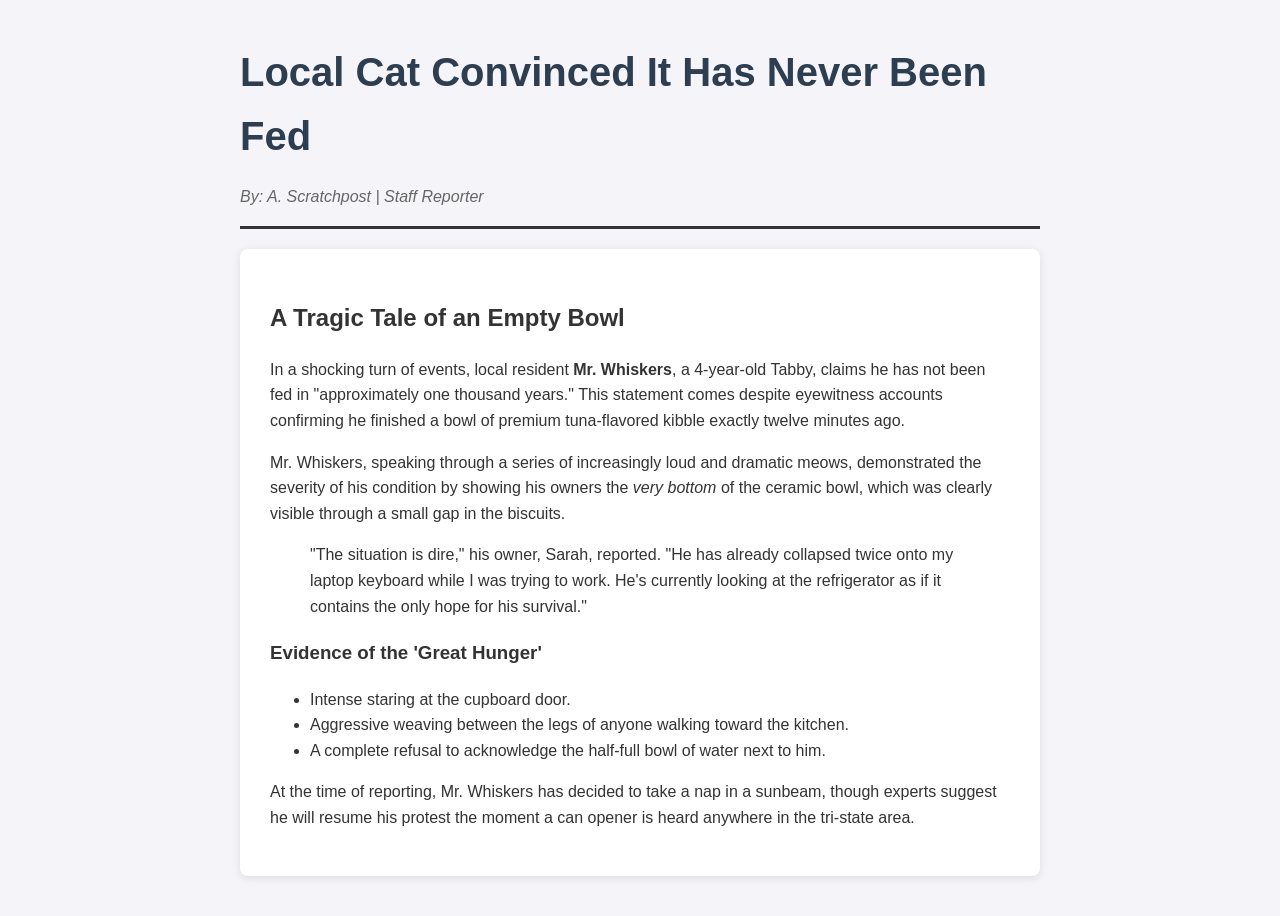
==== Index.html @ a3f3c4fa "Add files via upload" ====
<!DOCTYPE html>
<html lang="en">
<head>
    <meta charset="UTF-8">
    <meta name="viewport" content="width=device-width, initial-scale=1.0">
    <title>The Daily Purr | Breaking News</title>
    <style>
        body {
            font-family: 'Segoe UI', Tahoma, Geneva, Verdana, sans-serif;
            line-height: 1.6;
            color: #333;
            max-width: 800px;
            margin: 40px auto;
            padding: 0 20px;
            background-color: #f4f4f9;
        }
        header {
            border-bottom: 3px solid #333;
            margin-bottom: 20px;
        }
        h1 {
            color: #2c3e50;
            font-size: 2.5em;
            margin-bottom: 10px;
        }
        .content {
            background: #fff;
            padding: 30px;
            border-radius: 8px;
            box-shadow: 0 2px 10px rgba(0,0,0,0.1);
        }
        .subtitle {
            font-style: italic;
            color: #666;
        }
    </style>
</head>
<body>

    <header>
        <h1>Local Cat Convinced It Has Never Been Fed</h1>
        <p class="subtitle">By: A. Scratchpost | Staff Reporter</p>
    </header>

    <div class="content">
        <h2>A Tragic Tale of an Empty Bowl</h2>
        <p>In a shocking turn of events, local resident <strong>Mr. Whiskers</strong>, a 4-year-old Tabby, claims he has not been fed in "approximately one thousand years." This statement comes despite eyewitness accounts confirming he finished a bowl of premium tuna-flavored kibble exactly twelve minutes ago.</p>

        <p>Mr. Whiskers, speaking through a series of increasingly loud and dramatic meows, demonstrated the severity of his condition by showing his owners the <em>very bottom</em> of the ceramic bowl, which was clearly visible through a small gap in the biscuits.</p>

        <blockquote>
            "The situation is dire," his owner, Sarah, reported. "He has already collapsed twice onto my laptop keyboard while I was trying to work. He's currently looking at the refrigerator as if it contains the only hope for his survival."
        </blockquote>

        <h3>Evidence of the 'Great Hunger'</h3>
        <ul>
            <li>Intense staring at the cupboard door.</li>
            <li>Aggressive weaving between the legs of anyone walking toward the kitchen.</li>
            <li>A complete refusal to acknowledge the half-full bowl of water next to him.</li>
        </ul>

        <p>At the time of reporting, Mr. Whiskers has decided to take a nap in a sunbeam, though experts suggest he will resume his protest the moment a can opener is heard anywhere in the tri-state area.</p>
    </div>

</body>
</html>
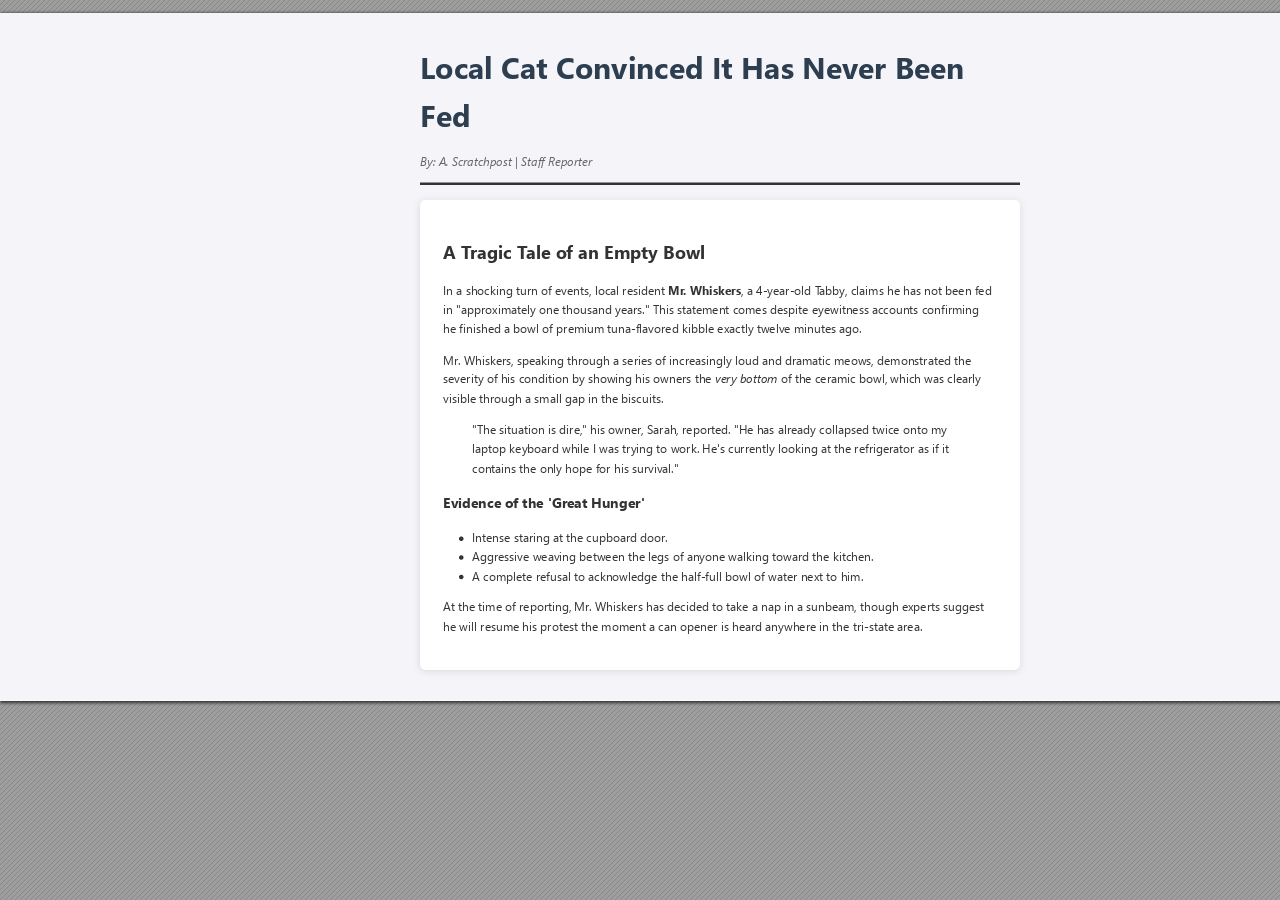
==== commit 548e111b: "Add files via upload" ====
--- a/Index.html
+++ b/Index.html
@@ -1,68 +1,183 @@
-<!DOCTYPE html>
-<html lang="en">
-<head>
-    <meta charset="UTF-8">
-    <meta name="viewport" content="width=device-width, initial-scale=1.0">
-    <title>The Daily Purr | Breaking News</title>
-    <style>
-        body {
-            font-family: 'Segoe UI', Tahoma, Geneva, Verdana, sans-serif;
-            line-height: 1.6;
-            color: #333;
-            max-width: 800px;
-            margin: 40px auto;
-            padding: 0 20px;
-            background-color: #f4f4f9;
-        }
-        header {
-            border-bottom: 3px solid #333;
-            margin-bottom: 20px;
-        }
-        h1 {
-            color: #2c3e50;
-            font-size: 2.5em;
-            margin-bottom: 10px;
-        }
-        .content {
-            background: #fff;
-            padding: 30px;
-            border-radius: 8px;
-            box-shadow: 0 2px 10px rgba(0,0,0,0.1);
-        }
-        .subtitle {
-            font-style: italic;
-            color: #666;
-        }
-    </style>
-</head>
-<body>
-
-    <header>
-        <h1>Local Cat Convinced It Has Never Been Fed</h1>
-        <p class="subtitle">By: A. Scratchpost | Staff Reporter</p>
-    </header>
-
-    <div class="content">
-        <h2>A Tragic Tale of an Empty Bowl</h2>
-        <p>In a shocking turn of events, local resident <strong>Mr. Whiskers</strong>, a 4-year-old Tabby, claims he has not been fed in "approximately one thousand years." This statement comes despite eyewitness accounts confirming he finished a bowl of premium tuna-flavored kibble exactly twelve minutes ago.</p>
-
-        <p>Mr. Whiskers, speaking through a series of increasingly loud and dramatic meows, demonstrated the severity of his condition by showing his owners the <em>very bottom</em> of the ceramic bowl, which was clearly visible through a small gap in the biscuits.</p>
-
-        <blockquote>
-            "The situation is dire," his owner, Sarah, reported. "He has already collapsed twice onto my laptop keyboard while I was trying to work. He's currently looking at the refrigerator as if it contains the only hope for his survival."
-        </blockquote>
-
-        <h3>Evidence of the 'Great Hunger'</h3>
-        <ul>
-            <li>Intense staring at the cupboard door.</li>
-            <li>Aggressive weaving between the legs of anyone walking toward the kitchen.</li>
-            <li>A complete refusal to acknowledge the half-full bowl of water next to him.</li>
-        </ul>
-
-        <p>At the time of reporting, Mr. Whiskers has decided to take a nap in a sunbeam, though experts suggest he will resume his protest the moment a can opener is heard anywhere in the tri-state area.</p>
-    </div>
-
-</body>
-</html>
-
-
+<!DOCTYPE html>
+<!-- Created by pdf2htmlEX (https://github.com/pdf2htmlEX/pdf2htmlEX) -->
+<html xmlns="http://www.w3.org/1999/xhtml">
+<head>
+<meta charset="utf-8"/>
+<meta name="generator" content="pdf2htmlEX"/>
+<meta http-equiv="X-UA-Compatible" content="IE=edge,chrome=1"/>
+<style type="text/css">
+/*! 
+ * Base CSS for pdf2htmlEX
+ * Copyright 2012,2013 Lu Wang <coolwanglu@gmail.com> 
+ * https://github.com/pdf2htmlEX/pdf2htmlEX/blob/master/share/LICENSE
+ */#sidebar{position:absolute;top:0;left:0;bottom:0;width:250px;padding:0;margin:0;overflow:auto}#page-container{position:absolute;top:0;left:0;margin:0;padding:0;border:0}@media screen{#sidebar.opened+#page-container{left:250px}#page-container{bottom:0;right:0;overflow:auto}.loading-indicator{display:none}.loading-indicator.active{display:block;position:absolute;width:64px;height:64px;top:50%;left:50%;margin-top:-32px;margin-left:-32px}.loading-indicator img{position:absolute;top:0;left:0;bottom:0;right:0}}@media print{@page{margin:0}html{margin:0}body{margin:0;-webkit-print-color-adjust:exact}#sidebar{display:none}#page-container{width:auto;height:auto;overflow:visible;background-color:transparent}.d{display:none}}.pf{position:relative;background-color:white;overflow:hidden;margin:0;border:0}.pc{position:absolute;border:0;padding:0;margin:0;top:0;left:0;width:100%;height:100%;overflow:hidden;display:block;transform-origin:0 0;-ms-transform-origin:0 0;-webkit-transform-origin:0 0}.pc.opened{display:block}.bf{position:absolute;border:0;margin:0;top:0;bottom:0;width:100%;height:100%;-ms-user-select:none;-moz-user-select:none;-webkit-user-select:none;user-select:none}.bi{position:absolute;border:0;margin:0;-ms-user-select:none;-moz-user-select:none;-webkit-user-select:none;user-select:none}@media print{.pf{margin:0;box-shadow:none;page-break-after:always;page-break-inside:avoid}@-moz-document url-prefix(){.pf{overflow:visible;border:1px solid #fff}.pc{overflow:visible}}}.c{position:absolute;border:0;padding:0;margin:0;overflow:hidden;display:block}.t{position:absolute;white-space:pre;font-size:1px;transform-origin:0 100%;-ms-transform-origin:0 100%;-webkit-transform-origin:0 100%;unicode-bidi:bidi-override;-moz-font-feature-settings:"liga" 0}.t:after{content:''}.t:before{content:'';display:inline-block}.t span{position:relative;unicode-bidi:bidi-override}._{display:inline-block;color:transparent;z-index:-1}::selection{background:rgba(127,255,255,0.4)}::-moz-selection{background:rgba(127,255,255,0.4)}.pi{display:none}.d{position:absolute;transform-origin:0 100%;-ms-transform-origin:0 100%;-webkit-transform-origin:0 100%}.it{border:0;background-color:rgba(255,255,255,0.0)}.ir:hover{cursor:pointer}</style>
+<style type="text/css">
+/*! 
+ * Fancy styles for pdf2htmlEX
+ * Copyright 2012,2013 Lu Wang <coolwanglu@gmail.com> 
+ * https://github.com/pdf2htmlEX/pdf2htmlEX/blob/master/share/LICENSE
+ */@keyframes fadein{from{opacity:0}to{opacity:1}}@-webkit-keyframes fadein{from{opacity:0}to{opacity:1}}@keyframes swing{0{transform:rotate(0)}10%{transform:rotate(0)}90%{transform:rotate(720deg)}100%{transform:rotate(720deg)}}@-webkit-keyframes swing{0{-webkit-transform:rotate(0)}10%{-webkit-transform:rotate(0)}90%{-webkit-transform:rotate(720deg)}100%{-webkit-transform:rotate(720deg)}}@media screen{#sidebar{background-color:#2f3236;background-image:url("[data-uri]")}#outline{font-family:Georgia,Times,"Times New Roman",serif;font-size:13px;margin:2em 1em}#outline ul{padding:0}#outline li{list-style-type:none;margin:1em 0}#outline li>ul{margin-left:1em}#outline a,#outline a:visited,#outline a:hover,#outline a:active{line-height:1.2;color:#e8e8e8;text-overflow:ellipsis;white-space:nowrap;text-decoration:none;display:block;overflow:hidden;outline:0}#outline a:hover{color:#0cf}#page-container{background-color:#9e9e9e;background-image:url("[data-uri]");-webkit-transition:left 500ms;transition:left 500ms}.pf{margin:13px auto;box-shadow:1px 1px 3px 1px #333;border-collapse:separate}.pc.opened{-webkit-animation:fadein 100ms;animation:fadein 100ms}.loading-indicator.active{-webkit-animation:swing 1.5s ease-in-out .01s infinite alternate none;animation:swing 1.5s ease-in-out .01s infinite alternate none}.checked{background:no-repeat url([data-uri])}}</style>
+<style type="text/css">
+.ff0{font-family:sans-serif;visibility:hidden;}
+@font-face{font-family:ff1;src:url('[data-uri]')format("woff");}.ff1{font-family:ff1;line-height:0.752441;font-style:normal;font-weight:normal;visibility:visible;}
+@font-face{font-family:ff2;src:url('[data-uri]')format("woff");}.ff2{font-family:ff2;line-height:1.000000;font-style:normal;font-weight:normal;visibility:visible;}
+@font-face{font-family:ff3;src:url('[data-uri]')format("woff");}.ff3{font-family:ff3;line-height:0.986816;font-style:normal;font-weight:normal;visibility:visible;}
+@font-face{font-family:ff4;src:url('[data-uri]')format("woff");}.ff4{font-family:ff4;line-height:0.986328;font-style:normal;font-weight:normal;visibility:visible;}
+@font-face{font-family:ff5;src:url('[data-uri]')format("woff");}.ff5{font-family:ff5;line-height:0.975098;font-style:normal;font-weight:normal;visibility:visible;}
+.m0{transform:matrix(0.250000,0.000000,0.000000,0.250000,0,0);-ms-transform:matrix(0.250000,0.000000,0.000000,0.250000,0,0);-webkit-transform:matrix(0.250000,0.000000,0.000000,0.250000,0,0);}
+.v0{vertical-align:0.000000px;}
+.ls0{letter-spacing:0.000000px;}
+.sc_{text-shadow:none;}
+.sc0{text-shadow:-0.015em 0 transparent,0 0.015em transparent,0.015em 0 transparent,0 -0.015em  transparent;}
+@media screen and (-webkit-min-device-pixel-ratio:0){
+.sc_{-webkit-text-stroke:0px transparent;}
+.sc0{-webkit-text-stroke:0.015em transparent;text-shadow:none;}
+}
+.ws0{word-spacing:0.000000px;}
+._1{margin-left:-5.418554px;}
+._2{margin-left:-3.908531px;}
+._0{margin-left:-1.013281px;}
+.fc2{color:rgb(51,51,51);}
+.fc1{color:rgb(102,102,102);}
+.fc0{color:rgb(44,62,80);}
+.fs1{font-size:48.000000px;}
+.fs3{font-size:56.130000px;}
+.fs2{font-size:72.000000px;}
+.fs0{font-size:120.000000px;}
+.y0{bottom:0.000000px;}
+.y13{bottom:70.080000px;}
+.y12{bottom:89.580000px;}
+.y11{bottom:120.330000px;}
+.y10{bottom:139.830000px;}
+.yf{bottom:158.580000px;}
+.ye{bottom:193.080000px;}
+.yd{bottom:228.330000px;}
+.yc{bottom:247.830000px;}
+.yb{bottom:267.330000px;}
+.ya{bottom:298.080000px;}
+.y9{bottom:317.580000px;}
+.y8{bottom:336.330000px;}
+.y7{bottom:367.830000px;}
+.y6{bottom:387.330000px;}
+.y5{bottom:406.080000px;}
+.y4{bottom:442.080000px;}
+.y3{bottom:535.830000px;}
+.y2{bottom:574.080000px;}
+.y1{bottom:622.080000px;}
+.h6{height:36.046875px;}
+.h5{height:36.093750px;}
+.h3{height:36.726562px;}
+.h7{height:42.207129px;}
+.h4{height:54.140625px;}
+.h2{height:88.828125px;}
+.h1{height:688.000000px;}
+.h0{height:688.080000px;}
+.w0{width:1440.000000px;}
+.x0{left:0.000000px;}
+.x1{left:420.000000px;}
+.x2{left:442.500000px;}
+.x3{left:472.499900px;}
+@media print{
+.v0{vertical-align:0.000000pt;}
+.ls0{letter-spacing:0.000000pt;}
+.ws0{word-spacing:0.000000pt;}
+._1{margin-left:-7.224739pt;}
+._2{margin-left:-5.211375pt;}
+._0{margin-left:-1.351042pt;}
+.fs1{font-size:64.000000pt;}
+.fs3{font-size:74.840000pt;}
+.fs2{font-size:96.000000pt;}
+.fs0{font-size:160.000000pt;}
+.y0{bottom:0.000000pt;}
+.y13{bottom:93.440000pt;}
+.y12{bottom:119.440000pt;}
+.y11{bottom:160.440000pt;}
+.y10{bottom:186.440000pt;}
+.yf{bottom:211.440000pt;}
+.ye{bottom:257.440000pt;}
+.yd{bottom:304.440000pt;}
+.yc{bottom:330.440000pt;}
+.yb{bottom:356.440000pt;}
+.ya{bottom:397.440000pt;}
+.y9{bottom:423.440000pt;}
+.y8{bottom:448.440000pt;}
+.y7{bottom:490.440000pt;}
+.y6{bottom:516.440000pt;}
+.y5{bottom:541.440000pt;}
+.y4{bottom:589.440000pt;}
+.y3{bottom:714.440000pt;}
+.y2{bottom:765.440000pt;}
+.y1{bottom:829.440000pt;}
+.h6{height:48.062500pt;}
+.h5{height:48.125000pt;}
+.h3{height:48.968750pt;}
+.h7{height:56.276172pt;}
+.h4{height:72.187500pt;}
+.h2{height:118.437500pt;}
+.h1{height:917.333333pt;}
+.h0{height:917.440000pt;}
+.w0{width:1920.000000pt;}
+.x0{left:0.000000pt;}
+.x1{left:560.000000pt;}
+.x2{left:590.000000pt;}
+.x3{left:629.999867pt;}
+}
+</style>
+<script>
+/*
+ Copyright 2012 Mozilla Foundation 
+ Copyright 2013 Lu Wang <coolwanglu@gmail.com>
+ Apachine License Version 2.0 
+*/
+(function(){function b(a,b,e,f){var c=(a.className||"").split(/\s+/g);""===c[0]&&c.shift();var d=c.indexOf(b);0>d&&e&&c.push(b);0<=d&&f&&c.splice(d,1);a.className=c.join(" ");return 0<=d}if(!("classList"in document.createElement("div"))){var e={add:function(a){b(this.element,a,!0,!1)},contains:function(a){return b(this.element,a,!1,!1)},remove:function(a){b(this.element,a,!1,!0)},toggle:function(a){b(this.element,a,!0,!0)}};Object.defineProperty(HTMLElement.prototype,"classList",{get:function(){if(this._classList)return this._classList;
+var a=Object.create(e,{element:{value:this,writable:!1,enumerable:!0}});Object.defineProperty(this,"_classList",{value:a,writable:!1,enumerable:!1});return a},enumerable:!0})}})();
+</script>
+<script>
+(function(){/*
+ pdf2htmlEX.js: Core UI functions for pdf2htmlEX 
+ Copyright 2012,2013 Lu Wang <coolwanglu@gmail.com> and other contributors 
+ https://github.com/pdf2htmlEX/pdf2htmlEX/blob/master/share/LICENSE 
+*/
+var pdf2htmlEX=window.pdf2htmlEX=window.pdf2htmlEX||{},CSS_CLASS_NAMES={page_frame:"pf",page_content_box:"pc",page_data:"pi",background_image:"bi",link:"l",input_radio:"ir",__dummy__:"no comma"},DEFAULT_CONFIG={container_id:"page-container",sidebar_id:"sidebar",outline_id:"outline",loading_indicator_cls:"loading-indicator",preload_pages:3,render_timeout:100,scale_step:0.9,key_handler:!0,hashchange_handler:!0,view_history_handler:!0,__dummy__:"no comma"},EPS=1E-6;
+function invert(a){var b=a[0]*a[3]-a[1]*a[2];return[a[3]/b,-a[1]/b,-a[2]/b,a[0]/b,(a[2]*a[5]-a[3]*a[4])/b,(a[1]*a[4]-a[0]*a[5])/b]}function transform(a,b){return[a[0]*b[0]+a[2]*b[1]+a[4],a[1]*b[0]+a[3]*b[1]+a[5]]}function get_page_number(a){return parseInt(a.getAttribute("data-page-no"),16)}function disable_dragstart(a){for(var b=0,c=a.length;b<c;++b)a[b].addEventListener("dragstart",function(){return!1},!1)}
+function clone_and_extend_objs(a){for(var b={},c=0,e=arguments.length;c<e;++c){var h=arguments[c],d;for(d in h)h.hasOwnProperty(d)&&(b[d]=h[d])}return b}
+function Page(a){if(a){this.shown=this.loaded=!1;this.page=a;this.num=get_page_number(a);this.original_height=a.clientHeight;this.original_width=a.clientWidth;var b=a.getElementsByClassName(CSS_CLASS_NAMES.page_content_box)[0];b&&(this.content_box=b,this.original_scale=this.cur_scale=this.original_height/b.clientHeight,this.page_data=JSON.parse(a.getElementsByClassName(CSS_CLASS_NAMES.page_data)[0].getAttribute("data-data")),this.ctm=this.page_data.ctm,this.ictm=invert(this.ctm),this.loaded=!0)}}
+Page.prototype={hide:function(){this.loaded&&this.shown&&(this.content_box.classList.remove("opened"),this.shown=!1)},show:function(){this.loaded&&!this.shown&&(this.content_box.classList.add("opened"),this.shown=!0)},rescale:function(a){this.cur_scale=0===a?this.original_scale:a;this.loaded&&(a=this.content_box.style,a.msTransform=a.webkitTransform=a.transform="scale("+this.cur_scale.toFixed(3)+")");a=this.page.style;a.height=this.original_height*this.cur_scale+"px";a.width=this.original_width*this.cur_scale+
+"px"},view_position:function(){var a=this.page,b=a.parentNode;return[b.scrollLeft-a.offsetLeft-a.clientLeft,b.scrollTop-a.offsetTop-a.clientTop]},height:function(){return this.page.clientHeight},width:function(){return this.page.clientWidth}};function Viewer(a){this.config=clone_and_extend_objs(DEFAULT_CONFIG,0<arguments.length?a:{});this.pages_loading=[];this.init_before_loading_content();var b=this;document.addEventListener("DOMContentLoaded",function(){b.init_after_loading_content()},!1)}
+Viewer.prototype={scale:1,cur_page_idx:0,first_page_idx:0,init_before_loading_content:function(){this.pre_hide_pages()},initialize_radio_button:function(){for(var a=document.getElementsByClassName(CSS_CLASS_NAMES.input_radio),b=0;b<a.length;b++)a[b].addEventListener("click",function(){this.classList.toggle("checked")})},init_after_loading_content:function(){this.sidebar=document.getElementById(this.config.sidebar_id);this.outline=document.getElementById(this.config.outline_id);this.container=document.getElementById(this.config.container_id);
+this.loading_indicator=document.getElementsByClassName(this.config.loading_indicator_cls)[0];for(var a=!0,b=this.outline.childNodes,c=0,e=b.length;c<e;++c)if("ul"===b[c].nodeName.toLowerCase()){a=!1;break}a||this.sidebar.classList.add("opened");this.find_pages();if(0!=this.pages.length){disable_dragstart(document.getElementsByClassName(CSS_CLASS_NAMES.background_image));this.config.key_handler&&this.register_key_handler();var h=this;this.config.hashchange_handler&&window.addEventListener("hashchange",
+function(a){h.navigate_to_dest(document.location.hash.substring(1))},!1);this.config.view_history_handler&&window.addEventListener("popstate",function(a){a.state&&h.navigate_to_dest(a.state)},!1);this.container.addEventListener("scroll",function(){h.update_page_idx();h.schedule_render(!0)},!1);[this.outline].concat(Array.from(this.container.querySelectorAll("a.l"))).forEach(function(a){a.addEventListener("click",h.link_handler.bind(h),!1)});this.initialize_radio_button();this.render()}},find_pages:function(){for(var a=
+[],b={},c=this.container.childNodes,e=0,h=c.length;e<h;++e){var d=c[e];d.nodeType===Node.ELEMENT_NODE&&d.classList.contains(CSS_CLASS_NAMES.page_frame)&&(d=new Page(d),a.push(d),b[d.num]=a.length-1)}this.pages=a;this.page_map=b},load_page:function(a,b,c){var e=this.pages;if(!(a>=e.length||(e=e[a],e.loaded||this.pages_loading[a]))){var e=e.page,h=e.getAttribute("data-page-url");if(h){this.pages_loading[a]=!0;var d=e.getElementsByClassName(this.config.loading_indicator_cls)[0];"undefined"===typeof d&&
+(d=this.loading_indicator.cloneNode(!0),d.classList.add("active"),e.appendChild(d));var f=this,g=new XMLHttpRequest;g.open("GET",h,!0);g.onload=function(){if(200===g.status||0===g.status){var b=document.createElement("div");b.innerHTML=g.responseText;for(var d=null,b=b.childNodes,e=0,h=b.length;e<h;++e){var p=b[e];if(p.nodeType===Node.ELEMENT_NODE&&p.classList.contains(CSS_CLASS_NAMES.page_frame)){d=p;break}}b=f.pages[a];f.container.replaceChild(d,b.page);b=new Page(d);f.pages[a]=b;b.hide();b.rescale(f.scale);
+disable_dragstart(d.getElementsByClassName(CSS_CLASS_NAMES.background_image));f.schedule_render(!1);c&&c(b)}delete f.pages_loading[a]};g.send(null)}void 0===b&&(b=this.config.preload_pages);0<--b&&(f=this,setTimeout(function(){f.load_page(a+1,b)},0))}},pre_hide_pages:function(){var a="@media screen{."+CSS_CLASS_NAMES.page_content_box+"{display:none;}}",b=document.createElement("style");b.styleSheet?b.styleSheet.cssText=a:b.appendChild(document.createTextNode(a));document.head.appendChild(b)},render:function(){for(var a=
+this.container,b=a.scrollTop,c=a.clientHeight,a=b-c,b=b+c+c,c=this.pages,e=0,h=c.length;e<h;++e){var d=c[e],f=d.page,g=f.offsetTop+f.clientTop,f=g+f.clientHeight;g<=b&&f>=a?d.loaded?d.show():this.load_page(e):d.hide()}},update_page_idx:function(){var a=this.pages,b=a.length;if(!(2>b)){for(var c=this.container,e=c.scrollTop,c=e+c.clientHeight,h=-1,d=b,f=d-h;1<f;){var g=h+Math.floor(f/2),f=a[g].page;f.offsetTop+f.clientTop+f.clientHeight>=e?d=g:h=g;f=d-h}this.first_page_idx=d;for(var g=h=this.cur_page_idx,
+k=0;d<b;++d){var f=a[d].page,l=f.offsetTop+f.clientTop,f=f.clientHeight;if(l>c)break;f=(Math.min(c,l+f)-Math.max(e,l))/f;if(d===h&&Math.abs(f-1)<=EPS){g=h;break}f>k&&(k=f,g=d)}this.cur_page_idx=g}},schedule_render:function(a){if(void 0!==this.render_timer){if(!a)return;clearTimeout(this.render_timer)}var b=this;this.render_timer=setTimeout(function(){delete b.render_timer;b.render()},this.config.render_timeout)},register_key_handler:function(){var a=this;window.addEventListener("DOMMouseScroll",function(b){if(b.ctrlKey){b.preventDefault();
+var c=a.container,e=c.getBoundingClientRect(),c=[b.clientX-e.left-c.clientLeft,b.clientY-e.top-c.clientTop];a.rescale(Math.pow(a.config.scale_step,b.detail),!0,c)}},!1);window.addEventListener("keydown",function(b){var c=!1,e=b.ctrlKey||b.metaKey,h=b.altKey;switch(b.keyCode){case 61:case 107:case 187:e&&(a.rescale(1/a.config.scale_step,!0),c=!0);break;case 173:case 109:case 189:e&&(a.rescale(a.config.scale_step,!0),c=!0);break;case 48:e&&(a.rescale(0,!1),c=!0);break;case 33:h?a.scroll_to(a.cur_page_idx-
+1):a.container.scrollTop-=a.container.clientHeight;c=!0;break;case 34:h?a.scroll_to(a.cur_page_idx+1):a.container.scrollTop+=a.container.clientHeight;c=!0;break;case 35:a.container.scrollTop=a.container.scrollHeight;c=!0;break;case 36:a.container.scrollTop=0,c=!0}c&&b.preventDefault()},!1)},rescale:function(a,b,c){var e=this.scale;this.scale=a=0===a?1:b?e*a:a;c||(c=[0,0]);b=this.container;c[0]+=b.scrollLeft;c[1]+=b.scrollTop;for(var h=this.pages,d=h.length,f=this.first_page_idx;f<d;++f){var g=h[f].page;
+if(g.offsetTop+g.clientTop>=c[1])break}g=f-1;0>g&&(g=0);var g=h[g].page,k=g.clientWidth,f=g.clientHeight,l=g.offsetLeft+g.clientLeft,m=c[0]-l;0>m?m=0:m>k&&(m=k);k=g.offsetTop+g.clientTop;c=c[1]-k;0>c?c=0:c>f&&(c=f);for(f=0;f<d;++f)h[f].rescale(a);b.scrollLeft+=m/e*a+g.offsetLeft+g.clientLeft-m-l;b.scrollTop+=c/e*a+g.offsetTop+g.clientTop-c-k;this.schedule_render(!0)},fit_width:function(){var a=this.cur_page_idx;this.rescale(this.container.clientWidth/this.pages[a].width(),!0);this.scroll_to(a)},fit_height:function(){var a=
+this.cur_page_idx;this.rescale(this.container.clientHeight/this.pages[a].height(),!0);this.scroll_to(a)},get_containing_page:function(a){for(;a;){if(a.nodeType===Node.ELEMENT_NODE&&a.classList.contains(CSS_CLASS_NAMES.page_frame)){a=get_page_number(a);var b=this.page_map;return a in b?this.pages[b[a]]:null}a=a.parentNode}return null},link_handler:function(a){var b=a.target,c=b.getAttribute("data-dest-detail");c||(b=a.currentTarget,c=b.getAttribute("data-dest-detail"));if(c){if(this.config.view_history_handler)try{var e=
+this.get_current_view_hash();window.history.replaceState(e,"","#"+e);window.history.pushState(c,"","#"+c)}catch(h){}this.navigate_to_dest(c,this.get_containing_page(b));a.preventDefault()}},navigate_to_dest:function(a,b){try{var c=JSON.parse(a)}catch(e){return}if(c instanceof Array){var h=c[0],d=this.page_map;if(h in d){for(var f=d[h],h=this.pages[f],d=2,g=c.length;d<g;++d){var k=c[d];if(null!==k&&"number"!==typeof k)return}for(;6>c.length;)c.push(null);var g=b||this.pages[this.cur_page_idx],d=g.view_position(),
+d=transform(g.ictm,[d[0],g.height()-d[1]]),g=this.scale,l=[0,0],m=!0,k=!1,n=this.scale;switch(c[1]){case "XYZ":l=[null===c[2]?d[0]:c[2]*n,null===c[3]?d[1]:c[3]*n];g=c[4];if(null===g||0===g)g=this.scale;k=!0;break;case "Fit":case "FitB":l=[0,0];k=!0;break;case "FitH":case "FitBH":l=[0,null===c[2]?d[1]:c[2]*n];k=!0;break;case "FitV":case "FitBV":l=[null===c[2]?d[0]:c[2]*n,0];k=!0;break;case "FitR":l=[c[2]*n,c[5]*n],m=!1,k=!0}if(k){this.rescale(g,!1);var p=this,c=function(a){l=transform(a.ctm,l);m&&
+(l[1]=a.height()-l[1]);p.scroll_to(f,l)};h.loaded?c(h):(this.load_page(f,void 0,c),this.scroll_to(f))}}}},scroll_to:function(a,b){var c=this.pages;if(!(0>a||a>=c.length)){c=c[a].view_position();void 0===b&&(b=[0,0]);var e=this.container;e.scrollLeft+=b[0]-c[0];e.scrollTop+=b[1]-c[1]}},get_current_view_hash:function(){var a=[],b=this.pages[this.cur_page_idx];a.push(b.num);a.push("XYZ");var c=b.view_position(),c=transform(b.ictm,[c[0],b.height()-c[1]]);a.push(c[0]/this.scale);a.push(c[1]/this.scale);
+a.push(this.scale);return JSON.stringify(a)}};pdf2htmlEX.Viewer=Viewer;})();
+</script>
+<script>
+try{
+pdf2htmlEX.defaultViewer = new pdf2htmlEX.Viewer({});
+}catch(e){}
+</script>
+<title></title>
+</head>
+<body>
+<div id="sidebar">
+<div id="outline">
+</div>
+</div>
+<div id="page-container">
+<div id="pf1" class="pf w0 h0" data-page-no="1"><div class="pc pc1 w0 h0"><img class="bi x0 y0 w0 h1" alt="" src="[data-uri]"/><div class="t m0 x1 h2 y1 ff1 fs0 fc0 sc0 ls0 ws0">Local Cat Convinced It Has Nev<span class="_ _0"></span>er Been</div><div class="t m0 x1 h2 y2 ff1 fs0 fc0 sc0 ls0 ws0">Fed</div><div class="t m0 x1 h3 y3 ff2 fs1 fc1 sc0 ls0 ws0">By: A. Scratchpost | Staff Reporter</div><div class="t m0 x2 h4 y4 ff3 fs2 fc2 sc0 ls0 ws0">A T<span class="_ _1"></span>ragic T<span class="_ _1"></span>ale o<span class="_ _0"></span>f an Empty Bowl</div><div class="t m0 x2 h5 y5 ff4 fs1 fc2 sc0 ls0 ws0">In a shocking turn of events, local resident <span class="ff3">Mr<span class="_ _2"></span>. Whiskers<span class="ff4">, a 4-year-old T<span class="_ _1"></span>abby, claims he has not been fed</span></span></div><div class="t m0 x2 h6 y6 ff4 fs1 fc2 sc0 ls0 ws0">in &quot;approximately one thousand years.&quot; This statement comes despite eyewitness accounts confirming</div><div class="t m0 x2 h6 y7 ff4 fs1 fc2 sc0 ls0 ws0">he finished a bowl of premium tuna-flavored kibble exactly twelve minutes ago.</div><div class="t m0 x2 h6 y8 ff4 fs1 fc2 sc0 ls0 ws0">Mr. Whiskers, speaking through a series of increasingly loud and dramatic meows, demonstrated the</div><div class="t m0 x2 h6 y9 ff4 fs1 fc2 sc0 ls0 ws0">severity of his condition by showing his owners the <span class="ff5">very bottom</span> of the ceramic bowl, which was clearly</div><div class="t m0 x2 h6 ya ff4 fs1 fc2 sc0 ls0 ws0">visible through a small gap in the biscuits.</div><div class="t m0 x3 h6 yb ff4 fs1 fc2 sc0 ls0 ws0">&quot;The situation is dire,&quot; his owner, Sarah, reported. &quot;He has already collapsed twice onto my</div><div class="t m0 x3 h6 yc ff4 fs1 fc2 sc0 ls0 ws0">laptop keyboard while I was trying to work. He&apos;s currently looking at the refrigerator as if it</div><div class="t m0 x3 h6 yd ff4 fs1 fc2 sc0 ls0 ws0">contains the only hope for his survival.&quot;</div><div class="t m0 x2 h7 ye ff3 fs3 fc2 sc0 ls0 ws0">Evidence of the &apos;Gr<span class="_ _0"></span>eat Hunger&apos;</div><div class="t m0 x3 h6 yf ff4 fs1 fc2 sc0 ls0 ws0">Intense staring at the cupboard door.</div><div class="t m0 x3 h6 y10 ff4 fs1 fc2 sc0 ls0 ws0">Aggressive weaving between the legs of anyone walking toward the kitchen.</div><div class="t m0 x3 h6 y11 ff4 fs1 fc2 sc0 ls0 ws0">A complete refusal to acknowledge the half-full bowl of water next to him.</div><div class="t m0 x2 h6 y12 ff4 fs1 fc2 sc0 ls0 ws0">At the time of reporting, Mr. Whiskers has decided to take a nap in a sunbeam, though experts suggest</div><div class="t m0 x2 h6 y13 ff4 fs1 fc2 sc0 ls0 ws0">he will resume his protest the moment a can opener is heard anywhere in the tri-state area.</div></div><div class="pi" data-data='{"ctm":[1.000000,0.000000,0.000000,1.000000,0.000000,0.000000]}'></div></div>
+</div>
+<div class="loading-indicator">
+<img alt="" src="[data-uri]"/>
+</div>
+</body>
+</html>
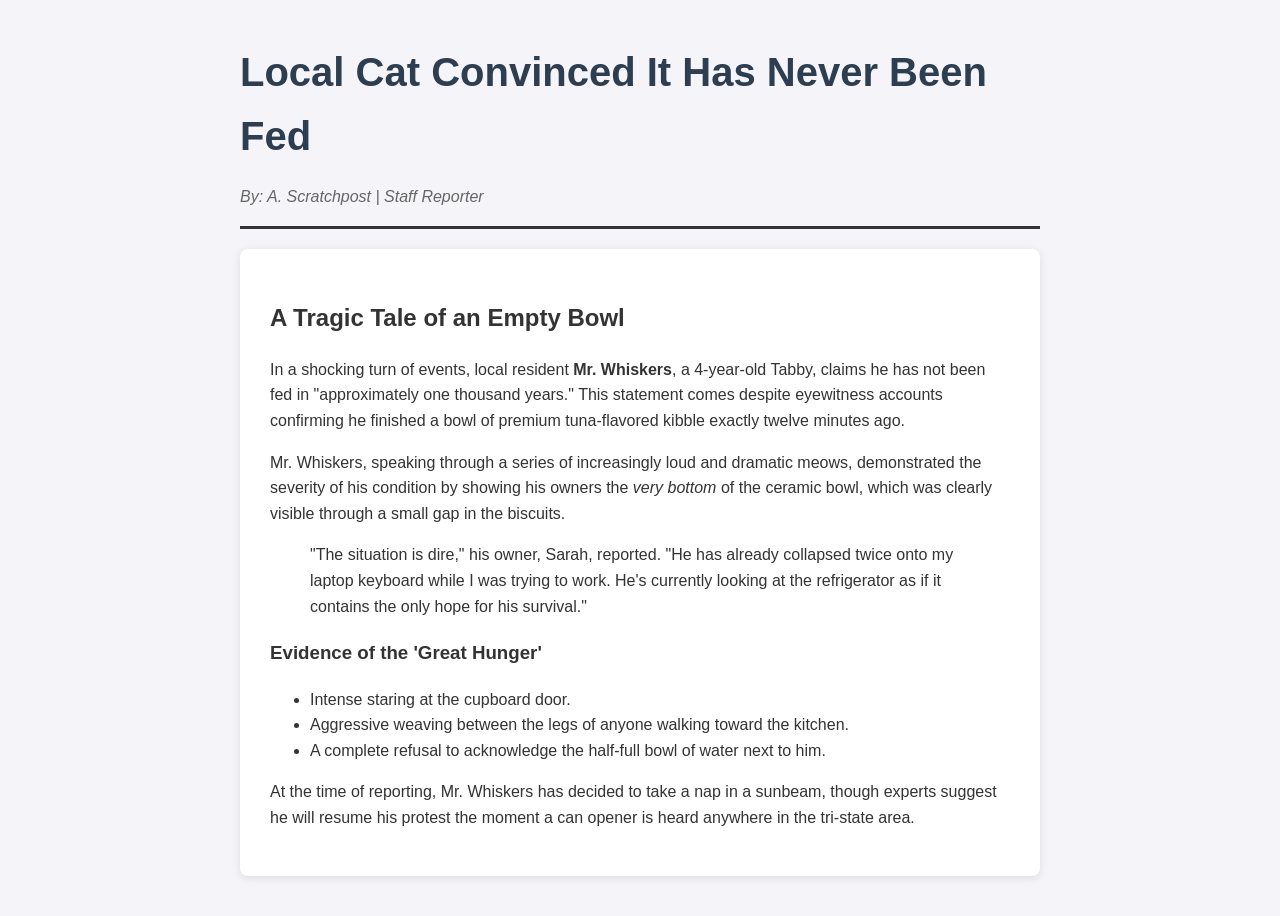
==== commit a887da5b: "Add files via upload" ====
--- a/Index.html
+++ b/Index.html
@@ -1,183 +1,68 @@
-<!DOCTYPE html>
-<!-- Created by pdf2htmlEX (https://github.com/pdf2htmlEX/pdf2htmlEX) -->
-<html xmlns="http://www.w3.org/1999/xhtml">
-<head>
-<meta charset="utf-8"/>
-<meta name="generator" content="pdf2htmlEX"/>
-<meta http-equiv="X-UA-Compatible" content="IE=edge,chrome=1"/>
-<style type="text/css">
-/*! 
- * Base CSS for pdf2htmlEX
- * Copyright 2012,2013 Lu Wang <coolwanglu@gmail.com> 
- * https://github.com/pdf2htmlEX/pdf2htmlEX/blob/master/share/LICENSE
- */#sidebar{position:absolute;top:0;left:0;bottom:0;width:250px;padding:0;margin:0;overflow:auto}#page-container{position:absolute;top:0;left:0;margin:0;padding:0;border:0}@media screen{#sidebar.opened+#page-container{left:250px}#page-container{bottom:0;right:0;overflow:auto}.loading-indicator{display:none}.loading-indicator.active{display:block;position:absolute;width:64px;height:64px;top:50%;left:50%;margin-top:-32px;margin-left:-32px}.loading-indicator img{position:absolute;top:0;left:0;bottom:0;right:0}}@media print{@page{margin:0}html{margin:0}body{margin:0;-webkit-print-color-adjust:exact}#sidebar{display:none}#page-container{width:auto;height:auto;overflow:visible;background-color:transparent}.d{display:none}}.pf{position:relative;background-color:white;overflow:hidden;margin:0;border:0}.pc{position:absolute;border:0;padding:0;margin:0;top:0;left:0;width:100%;height:100%;overflow:hidden;display:block;transform-origin:0 0;-ms-transform-origin:0 0;-webkit-transform-origin:0 0}.pc.opened{display:block}.bf{position:absolute;border:0;margin:0;top:0;bottom:0;width:100%;height:100%;-ms-user-select:none;-moz-user-select:none;-webkit-user-select:none;user-select:none}.bi{position:absolute;border:0;margin:0;-ms-user-select:none;-moz-user-select:none;-webkit-user-select:none;user-select:none}@media print{.pf{margin:0;box-shadow:none;page-break-after:always;page-break-inside:avoid}@-moz-document url-prefix(){.pf{overflow:visible;border:1px solid #fff}.pc{overflow:visible}}}.c{position:absolute;border:0;padding:0;margin:0;overflow:hidden;display:block}.t{position:absolute;white-space:pre;font-size:1px;transform-origin:0 100%;-ms-transform-origin:0 100%;-webkit-transform-origin:0 100%;unicode-bidi:bidi-override;-moz-font-feature-settings:"liga" 0}.t:after{content:''}.t:before{content:'';display:inline-block}.t span{position:relative;unicode-bidi:bidi-override}._{display:inline-block;color:transparent;z-index:-1}::selection{background:rgba(127,255,255,0.4)}::-moz-selection{background:rgba(127,255,255,0.4)}.pi{display:none}.d{position:absolute;transform-origin:0 100%;-ms-transform-origin:0 100%;-webkit-transform-origin:0 100%}.it{border:0;background-color:rgba(255,255,255,0.0)}.ir:hover{cursor:pointer}</style>
-<style type="text/css">
-/*! 
- * Fancy styles for pdf2htmlEX
- * Copyright 2012,2013 Lu Wang <coolwanglu@gmail.com> 
- * https://github.com/pdf2htmlEX/pdf2htmlEX/blob/master/share/LICENSE
- */@keyframes fadein{from{opacity:0}to{opacity:1}}@-webkit-keyframes fadein{from{opacity:0}to{opacity:1}}@keyframes swing{0{transform:rotate(0)}10%{transform:rotate(0)}90%{transform:rotate(720deg)}100%{transform:rotate(720deg)}}@-webkit-keyframes swing{0{-webkit-transform:rotate(0)}10%{-webkit-transform:rotate(0)}90%{-webkit-transform:rotate(720deg)}100%{-webkit-transform:rotate(720deg)}}@media screen{#sidebar{background-color:#2f3236;background-image:url("[data-uri]")}#outline{font-family:Georgia,Times,"Times New Roman",serif;font-size:13px;margin:2em 1em}#outline ul{padding:0}#outline li{list-style-type:none;margin:1em 0}#outline li>ul{margin-left:1em}#outline a,#outline a:visited,#outline a:hover,#outline a:active{line-height:1.2;color:#e8e8e8;text-overflow:ellipsis;white-space:nowrap;text-decoration:none;display:block;overflow:hidden;outline:0}#outline a:hover{color:#0cf}#page-container{background-color:#9e9e9e;background-image:url("[data-uri]");-webkit-transition:left 500ms;transition:left 500ms}.pf{margin:13px auto;box-shadow:1px 1px 3px 1px #333;border-collapse:separate}.pc.opened{-webkit-animation:fadein 100ms;animation:fadein 100ms}.loading-indicator.active{-webkit-animation:swing 1.5s ease-in-out .01s infinite alternate none;animation:swing 1.5s ease-in-out .01s infinite alternate none}.checked{background:no-repeat url([data-uri])}}</style>
-<style type="text/css">
-.ff0{font-family:sans-serif;visibility:hidden;}
-@font-face{font-family:ff1;src:url('[data-uri]')format("woff");}.ff1{font-family:ff1;line-height:0.752441;font-style:normal;font-weight:normal;visibility:visible;}
-@font-face{font-family:ff2;src:url('[data-uri]')format("woff");}.ff2{font-family:ff2;line-height:1.000000;font-style:normal;font-weight:normal;visibility:visible;}
-@font-face{font-family:ff3;src:url('[data-uri]')format("woff");}.ff3{font-family:ff3;line-height:0.986816;font-style:normal;font-weight:normal;visibility:visible;}
-@font-face{font-family:ff4;src:url('[data-uri]')format("woff");}.ff4{font-family:ff4;line-height:0.986328;font-style:normal;font-weight:normal;visibility:visible;}
-@font-face{font-family:ff5;src:url('[data-uri]')format("woff");}.ff5{font-family:ff5;line-height:0.975098;font-style:normal;font-weight:normal;visibility:visible;}
-.m0{transform:matrix(0.250000,0.000000,0.000000,0.250000,0,0);-ms-transform:matrix(0.250000,0.000000,0.000000,0.250000,0,0);-webkit-transform:matrix(0.250000,0.000000,0.000000,0.250000,0,0);}
-.v0{vertical-align:0.000000px;}
-.ls0{letter-spacing:0.000000px;}
-.sc_{text-shadow:none;}
-.sc0{text-shadow:-0.015em 0 transparent,0 0.015em transparent,0.015em 0 transparent,0 -0.015em  transparent;}
-@media screen and (-webkit-min-device-pixel-ratio:0){
-.sc_{-webkit-text-stroke:0px transparent;}
-.sc0{-webkit-text-stroke:0.015em transparent;text-shadow:none;}
-}
-.ws0{word-spacing:0.000000px;}
-._1{margin-left:-5.418554px;}
-._2{margin-left:-3.908531px;}
-._0{margin-left:-1.013281px;}
-.fc2{color:rgb(51,51,51);}
-.fc1{color:rgb(102,102,102);}
-.fc0{color:rgb(44,62,80);}
-.fs1{font-size:48.000000px;}
-.fs3{font-size:56.130000px;}
-.fs2{font-size:72.000000px;}
-.fs0{font-size:120.000000px;}
-.y0{bottom:0.000000px;}
-.y13{bottom:70.080000px;}
-.y12{bottom:89.580000px;}
-.y11{bottom:120.330000px;}
-.y10{bottom:139.830000px;}
-.yf{bottom:158.580000px;}
-.ye{bottom:193.080000px;}
-.yd{bottom:228.330000px;}
-.yc{bottom:247.830000px;}
-.yb{bottom:267.330000px;}
-.ya{bottom:298.080000px;}
-.y9{bottom:317.580000px;}
-.y8{bottom:336.330000px;}
-.y7{bottom:367.830000px;}
-.y6{bottom:387.330000px;}
-.y5{bottom:406.080000px;}
-.y4{bottom:442.080000px;}
-.y3{bottom:535.830000px;}
-.y2{bottom:574.080000px;}
-.y1{bottom:622.080000px;}
-.h6{height:36.046875px;}
-.h5{height:36.093750px;}
-.h3{height:36.726562px;}
-.h7{height:42.207129px;}
-.h4{height:54.140625px;}
-.h2{height:88.828125px;}
-.h1{height:688.000000px;}
-.h0{height:688.080000px;}
-.w0{width:1440.000000px;}
-.x0{left:0.000000px;}
-.x1{left:420.000000px;}
-.x2{left:442.500000px;}
-.x3{left:472.499900px;}
-@media print{
-.v0{vertical-align:0.000000pt;}
-.ls0{letter-spacing:0.000000pt;}
-.ws0{word-spacing:0.000000pt;}
-._1{margin-left:-7.224739pt;}
-._2{margin-left:-5.211375pt;}
-._0{margin-left:-1.351042pt;}
-.fs1{font-size:64.000000pt;}
-.fs3{font-size:74.840000pt;}
-.fs2{font-size:96.000000pt;}
-.fs0{font-size:160.000000pt;}
-.y0{bottom:0.000000pt;}
-.y13{bottom:93.440000pt;}
-.y12{bottom:119.440000pt;}
-.y11{bottom:160.440000pt;}
-.y10{bottom:186.440000pt;}
-.yf{bottom:211.440000pt;}
-.ye{bottom:257.440000pt;}
-.yd{bottom:304.440000pt;}
-.yc{bottom:330.440000pt;}
-.yb{bottom:356.440000pt;}
-.ya{bottom:397.440000pt;}
-.y9{bottom:423.440000pt;}
-.y8{bottom:448.440000pt;}
-.y7{bottom:490.440000pt;}
-.y6{bottom:516.440000pt;}
-.y5{bottom:541.440000pt;}
-.y4{bottom:589.440000pt;}
-.y3{bottom:714.440000pt;}
-.y2{bottom:765.440000pt;}
-.y1{bottom:829.440000pt;}
-.h6{height:48.062500pt;}
-.h5{height:48.125000pt;}
-.h3{height:48.968750pt;}
-.h7{height:56.276172pt;}
-.h4{height:72.187500pt;}
-.h2{height:118.437500pt;}
-.h1{height:917.333333pt;}
-.h0{height:917.440000pt;}
-.w0{width:1920.000000pt;}
-.x0{left:0.000000pt;}
-.x1{left:560.000000pt;}
-.x2{left:590.000000pt;}
-.x3{left:629.999867pt;}
-}
-</style>
-<script>
-/*
- Copyright 2012 Mozilla Foundation 
- Copyright 2013 Lu Wang <coolwanglu@gmail.com>
- Apachine License Version 2.0 
-*/
-(function(){function b(a,b,e,f){var c=(a.className||"").split(/\s+/g);""===c[0]&&c.shift();var d=c.indexOf(b);0>d&&e&&c.push(b);0<=d&&f&&c.splice(d,1);a.className=c.join(" ");return 0<=d}if(!("classList"in document.createElement("div"))){var e={add:function(a){b(this.element,a,!0,!1)},contains:function(a){return b(this.element,a,!1,!1)},remove:function(a){b(this.element,a,!1,!0)},toggle:function(a){b(this.element,a,!0,!0)}};Object.defineProperty(HTMLElement.prototype,"classList",{get:function(){if(this._classList)return this._classList;
-var a=Object.create(e,{element:{value:this,writable:!1,enumerable:!0}});Object.defineProperty(this,"_classList",{value:a,writable:!1,enumerable:!1});return a},enumerable:!0})}})();
-</script>
-<script>
-(function(){/*
- pdf2htmlEX.js: Core UI functions for pdf2htmlEX 
- Copyright 2012,2013 Lu Wang <coolwanglu@gmail.com> and other contributors 
- https://github.com/pdf2htmlEX/pdf2htmlEX/blob/master/share/LICENSE 
-*/
-var pdf2htmlEX=window.pdf2htmlEX=window.pdf2htmlEX||{},CSS_CLASS_NAMES={page_frame:"pf",page_content_box:"pc",page_data:"pi",background_image:"bi",link:"l",input_radio:"ir",__dummy__:"no comma"},DEFAULT_CONFIG={container_id:"page-container",sidebar_id:"sidebar",outline_id:"outline",loading_indicator_cls:"loading-indicator",preload_pages:3,render_timeout:100,scale_step:0.9,key_handler:!0,hashchange_handler:!0,view_history_handler:!0,__dummy__:"no comma"},EPS=1E-6;
-function invert(a){var b=a[0]*a[3]-a[1]*a[2];return[a[3]/b,-a[1]/b,-a[2]/b,a[0]/b,(a[2]*a[5]-a[3]*a[4])/b,(a[1]*a[4]-a[0]*a[5])/b]}function transform(a,b){return[a[0]*b[0]+a[2]*b[1]+a[4],a[1]*b[0]+a[3]*b[1]+a[5]]}function get_page_number(a){return parseInt(a.getAttribute("data-page-no"),16)}function disable_dragstart(a){for(var b=0,c=a.length;b<c;++b)a[b].addEventListener("dragstart",function(){return!1},!1)}
-function clone_and_extend_objs(a){for(var b={},c=0,e=arguments.length;c<e;++c){var h=arguments[c],d;for(d in h)h.hasOwnProperty(d)&&(b[d]=h[d])}return b}
-function Page(a){if(a){this.shown=this.loaded=!1;this.page=a;this.num=get_page_number(a);this.original_height=a.clientHeight;this.original_width=a.clientWidth;var b=a.getElementsByClassName(CSS_CLASS_NAMES.page_content_box)[0];b&&(this.content_box=b,this.original_scale=this.cur_scale=this.original_height/b.clientHeight,this.page_data=JSON.parse(a.getElementsByClassName(CSS_CLASS_NAMES.page_data)[0].getAttribute("data-data")),this.ctm=this.page_data.ctm,this.ictm=invert(this.ctm),this.loaded=!0)}}
-Page.prototype={hide:function(){this.loaded&&this.shown&&(this.content_box.classList.remove("opened"),this.shown=!1)},show:function(){this.loaded&&!this.shown&&(this.content_box.classList.add("opened"),this.shown=!0)},rescale:function(a){this.cur_scale=0===a?this.original_scale:a;this.loaded&&(a=this.content_box.style,a.msTransform=a.webkitTransform=a.transform="scale("+this.cur_scale.toFixed(3)+")");a=this.page.style;a.height=this.original_height*this.cur_scale+"px";a.width=this.original_width*this.cur_scale+
-"px"},view_position:function(){var a=this.page,b=a.parentNode;return[b.scrollLeft-a.offsetLeft-a.clientLeft,b.scrollTop-a.offsetTop-a.clientTop]},height:function(){return this.page.clientHeight},width:function(){return this.page.clientWidth}};function Viewer(a){this.config=clone_and_extend_objs(DEFAULT_CONFIG,0<arguments.length?a:{});this.pages_loading=[];this.init_before_loading_content();var b=this;document.addEventListener("DOMContentLoaded",function(){b.init_after_loading_content()},!1)}
-Viewer.prototype={scale:1,cur_page_idx:0,first_page_idx:0,init_before_loading_content:function(){this.pre_hide_pages()},initialize_radio_button:function(){for(var a=document.getElementsByClassName(CSS_CLASS_NAMES.input_radio),b=0;b<a.length;b++)a[b].addEventListener("click",function(){this.classList.toggle("checked")})},init_after_loading_content:function(){this.sidebar=document.getElementById(this.config.sidebar_id);this.outline=document.getElementById(this.config.outline_id);this.container=document.getElementById(this.config.container_id);
-this.loading_indicator=document.getElementsByClassName(this.config.loading_indicator_cls)[0];for(var a=!0,b=this.outline.childNodes,c=0,e=b.length;c<e;++c)if("ul"===b[c].nodeName.toLowerCase()){a=!1;break}a||this.sidebar.classList.add("opened");this.find_pages();if(0!=this.pages.length){disable_dragstart(document.getElementsByClassName(CSS_CLASS_NAMES.background_image));this.config.key_handler&&this.register_key_handler();var h=this;this.config.hashchange_handler&&window.addEventListener("hashchange",
-function(a){h.navigate_to_dest(document.location.hash.substring(1))},!1);this.config.view_history_handler&&window.addEventListener("popstate",function(a){a.state&&h.navigate_to_dest(a.state)},!1);this.container.addEventListener("scroll",function(){h.update_page_idx();h.schedule_render(!0)},!1);[this.outline].concat(Array.from(this.container.querySelectorAll("a.l"))).forEach(function(a){a.addEventListener("click",h.link_handler.bind(h),!1)});this.initialize_radio_button();this.render()}},find_pages:function(){for(var a=
-[],b={},c=this.container.childNodes,e=0,h=c.length;e<h;++e){var d=c[e];d.nodeType===Node.ELEMENT_NODE&&d.classList.contains(CSS_CLASS_NAMES.page_frame)&&(d=new Page(d),a.push(d),b[d.num]=a.length-1)}this.pages=a;this.page_map=b},load_page:function(a,b,c){var e=this.pages;if(!(a>=e.length||(e=e[a],e.loaded||this.pages_loading[a]))){var e=e.page,h=e.getAttribute("data-page-url");if(h){this.pages_loading[a]=!0;var d=e.getElementsByClassName(this.config.loading_indicator_cls)[0];"undefined"===typeof d&&
-(d=this.loading_indicator.cloneNode(!0),d.classList.add("active"),e.appendChild(d));var f=this,g=new XMLHttpRequest;g.open("GET",h,!0);g.onload=function(){if(200===g.status||0===g.status){var b=document.createElement("div");b.innerHTML=g.responseText;for(var d=null,b=b.childNodes,e=0,h=b.length;e<h;++e){var p=b[e];if(p.nodeType===Node.ELEMENT_NODE&&p.classList.contains(CSS_CLASS_NAMES.page_frame)){d=p;break}}b=f.pages[a];f.container.replaceChild(d,b.page);b=new Page(d);f.pages[a]=b;b.hide();b.rescale(f.scale);
-disable_dragstart(d.getElementsByClassName(CSS_CLASS_NAMES.background_image));f.schedule_render(!1);c&&c(b)}delete f.pages_loading[a]};g.send(null)}void 0===b&&(b=this.config.preload_pages);0<--b&&(f=this,setTimeout(function(){f.load_page(a+1,b)},0))}},pre_hide_pages:function(){var a="@media screen{."+CSS_CLASS_NAMES.page_content_box+"{display:none;}}",b=document.createElement("style");b.styleSheet?b.styleSheet.cssText=a:b.appendChild(document.createTextNode(a));document.head.appendChild(b)},render:function(){for(var a=
-this.container,b=a.scrollTop,c=a.clientHeight,a=b-c,b=b+c+c,c=this.pages,e=0,h=c.length;e<h;++e){var d=c[e],f=d.page,g=f.offsetTop+f.clientTop,f=g+f.clientHeight;g<=b&&f>=a?d.loaded?d.show():this.load_page(e):d.hide()}},update_page_idx:function(){var a=this.pages,b=a.length;if(!(2>b)){for(var c=this.container,e=c.scrollTop,c=e+c.clientHeight,h=-1,d=b,f=d-h;1<f;){var g=h+Math.floor(f/2),f=a[g].page;f.offsetTop+f.clientTop+f.clientHeight>=e?d=g:h=g;f=d-h}this.first_page_idx=d;for(var g=h=this.cur_page_idx,
-k=0;d<b;++d){var f=a[d].page,l=f.offsetTop+f.clientTop,f=f.clientHeight;if(l>c)break;f=(Math.min(c,l+f)-Math.max(e,l))/f;if(d===h&&Math.abs(f-1)<=EPS){g=h;break}f>k&&(k=f,g=d)}this.cur_page_idx=g}},schedule_render:function(a){if(void 0!==this.render_timer){if(!a)return;clearTimeout(this.render_timer)}var b=this;this.render_timer=setTimeout(function(){delete b.render_timer;b.render()},this.config.render_timeout)},register_key_handler:function(){var a=this;window.addEventListener("DOMMouseScroll",function(b){if(b.ctrlKey){b.preventDefault();
-var c=a.container,e=c.getBoundingClientRect(),c=[b.clientX-e.left-c.clientLeft,b.clientY-e.top-c.clientTop];a.rescale(Math.pow(a.config.scale_step,b.detail),!0,c)}},!1);window.addEventListener("keydown",function(b){var c=!1,e=b.ctrlKey||b.metaKey,h=b.altKey;switch(b.keyCode){case 61:case 107:case 187:e&&(a.rescale(1/a.config.scale_step,!0),c=!0);break;case 173:case 109:case 189:e&&(a.rescale(a.config.scale_step,!0),c=!0);break;case 48:e&&(a.rescale(0,!1),c=!0);break;case 33:h?a.scroll_to(a.cur_page_idx-
-1):a.container.scrollTop-=a.container.clientHeight;c=!0;break;case 34:h?a.scroll_to(a.cur_page_idx+1):a.container.scrollTop+=a.container.clientHeight;c=!0;break;case 35:a.container.scrollTop=a.container.scrollHeight;c=!0;break;case 36:a.container.scrollTop=0,c=!0}c&&b.preventDefault()},!1)},rescale:function(a,b,c){var e=this.scale;this.scale=a=0===a?1:b?e*a:a;c||(c=[0,0]);b=this.container;c[0]+=b.scrollLeft;c[1]+=b.scrollTop;for(var h=this.pages,d=h.length,f=this.first_page_idx;f<d;++f){var g=h[f].page;
-if(g.offsetTop+g.clientTop>=c[1])break}g=f-1;0>g&&(g=0);var g=h[g].page,k=g.clientWidth,f=g.clientHeight,l=g.offsetLeft+g.clientLeft,m=c[0]-l;0>m?m=0:m>k&&(m=k);k=g.offsetTop+g.clientTop;c=c[1]-k;0>c?c=0:c>f&&(c=f);for(f=0;f<d;++f)h[f].rescale(a);b.scrollLeft+=m/e*a+g.offsetLeft+g.clientLeft-m-l;b.scrollTop+=c/e*a+g.offsetTop+g.clientTop-c-k;this.schedule_render(!0)},fit_width:function(){var a=this.cur_page_idx;this.rescale(this.container.clientWidth/this.pages[a].width(),!0);this.scroll_to(a)},fit_height:function(){var a=
-this.cur_page_idx;this.rescale(this.container.clientHeight/this.pages[a].height(),!0);this.scroll_to(a)},get_containing_page:function(a){for(;a;){if(a.nodeType===Node.ELEMENT_NODE&&a.classList.contains(CSS_CLASS_NAMES.page_frame)){a=get_page_number(a);var b=this.page_map;return a in b?this.pages[b[a]]:null}a=a.parentNode}return null},link_handler:function(a){var b=a.target,c=b.getAttribute("data-dest-detail");c||(b=a.currentTarget,c=b.getAttribute("data-dest-detail"));if(c){if(this.config.view_history_handler)try{var e=
-this.get_current_view_hash();window.history.replaceState(e,"","#"+e);window.history.pushState(c,"","#"+c)}catch(h){}this.navigate_to_dest(c,this.get_containing_page(b));a.preventDefault()}},navigate_to_dest:function(a,b){try{var c=JSON.parse(a)}catch(e){return}if(c instanceof Array){var h=c[0],d=this.page_map;if(h in d){for(var f=d[h],h=this.pages[f],d=2,g=c.length;d<g;++d){var k=c[d];if(null!==k&&"number"!==typeof k)return}for(;6>c.length;)c.push(null);var g=b||this.pages[this.cur_page_idx],d=g.view_position(),
-d=transform(g.ictm,[d[0],g.height()-d[1]]),g=this.scale,l=[0,0],m=!0,k=!1,n=this.scale;switch(c[1]){case "XYZ":l=[null===c[2]?d[0]:c[2]*n,null===c[3]?d[1]:c[3]*n];g=c[4];if(null===g||0===g)g=this.scale;k=!0;break;case "Fit":case "FitB":l=[0,0];k=!0;break;case "FitH":case "FitBH":l=[0,null===c[2]?d[1]:c[2]*n];k=!0;break;case "FitV":case "FitBV":l=[null===c[2]?d[0]:c[2]*n,0];k=!0;break;case "FitR":l=[c[2]*n,c[5]*n],m=!1,k=!0}if(k){this.rescale(g,!1);var p=this,c=function(a){l=transform(a.ctm,l);m&&
-(l[1]=a.height()-l[1]);p.scroll_to(f,l)};h.loaded?c(h):(this.load_page(f,void 0,c),this.scroll_to(f))}}}},scroll_to:function(a,b){var c=this.pages;if(!(0>a||a>=c.length)){c=c[a].view_position();void 0===b&&(b=[0,0]);var e=this.container;e.scrollLeft+=b[0]-c[0];e.scrollTop+=b[1]-c[1]}},get_current_view_hash:function(){var a=[],b=this.pages[this.cur_page_idx];a.push(b.num);a.push("XYZ");var c=b.view_position(),c=transform(b.ictm,[c[0],b.height()-c[1]]);a.push(c[0]/this.scale);a.push(c[1]/this.scale);
-a.push(this.scale);return JSON.stringify(a)}};pdf2htmlEX.Viewer=Viewer;})();
-</script>
-<script>
-try{
-pdf2htmlEX.defaultViewer = new pdf2htmlEX.Viewer({});
-}catch(e){}
-</script>
-<title></title>
-</head>
-<body>
-<div id="sidebar">
-<div id="outline">
-</div>
-</div>
-<div id="page-container">
-<div id="pf1" class="pf w0 h0" data-page-no="1"><div class="pc pc1 w0 h0"><img class="bi x0 y0 w0 h1" alt="" src="[data-uri]"/><div class="t m0 x1 h2 y1 ff1 fs0 fc0 sc0 ls0 ws0">Local Cat Convinced It Has Nev<span class="_ _0"></span>er Been</div><div class="t m0 x1 h2 y2 ff1 fs0 fc0 sc0 ls0 ws0">Fed</div><div class="t m0 x1 h3 y3 ff2 fs1 fc1 sc0 ls0 ws0">By: A. Scratchpost | Staff Reporter</div><div class="t m0 x2 h4 y4 ff3 fs2 fc2 sc0 ls0 ws0">A T<span class="_ _1"></span>ragic T<span class="_ _1"></span>ale o<span class="_ _0"></span>f an Empty Bowl</div><div class="t m0 x2 h5 y5 ff4 fs1 fc2 sc0 ls0 ws0">In a shocking turn of events, local resident <span class="ff3">Mr<span class="_ _2"></span>. Whiskers<span class="ff4">, a 4-year-old T<span class="_ _1"></span>abby, claims he has not been fed</span></span></div><div class="t m0 x2 h6 y6 ff4 fs1 fc2 sc0 ls0 ws0">in &quot;approximately one thousand years.&quot; This statement comes despite eyewitness accounts confirming</div><div class="t m0 x2 h6 y7 ff4 fs1 fc2 sc0 ls0 ws0">he finished a bowl of premium tuna-flavored kibble exactly twelve minutes ago.</div><div class="t m0 x2 h6 y8 ff4 fs1 fc2 sc0 ls0 ws0">Mr. Whiskers, speaking through a series of increasingly loud and dramatic meows, demonstrated the</div><div class="t m0 x2 h6 y9 ff4 fs1 fc2 sc0 ls0 ws0">severity of his condition by showing his owners the <span class="ff5">very bottom</span> of the ceramic bowl, which was clearly</div><div class="t m0 x2 h6 ya ff4 fs1 fc2 sc0 ls0 ws0">visible through a small gap in the biscuits.</div><div class="t m0 x3 h6 yb ff4 fs1 fc2 sc0 ls0 ws0">&quot;The situation is dire,&quot; his owner, Sarah, reported. &quot;He has already collapsed twice onto my</div><div class="t m0 x3 h6 yc ff4 fs1 fc2 sc0 ls0 ws0">laptop keyboard while I was trying to work. He&apos;s currently looking at the refrigerator as if it</div><div class="t m0 x3 h6 yd ff4 fs1 fc2 sc0 ls0 ws0">contains the only hope for his survival.&quot;</div><div class="t m0 x2 h7 ye ff3 fs3 fc2 sc0 ls0 ws0">Evidence of the &apos;Gr<span class="_ _0"></span>eat Hunger&apos;</div><div class="t m0 x3 h6 yf ff4 fs1 fc2 sc0 ls0 ws0">Intense staring at the cupboard door.</div><div class="t m0 x3 h6 y10 ff4 fs1 fc2 sc0 ls0 ws0">Aggressive weaving between the legs of anyone walking toward the kitchen.</div><div class="t m0 x3 h6 y11 ff4 fs1 fc2 sc0 ls0 ws0">A complete refusal to acknowledge the half-full bowl of water next to him.</div><div class="t m0 x2 h6 y12 ff4 fs1 fc2 sc0 ls0 ws0">At the time of reporting, Mr. Whiskers has decided to take a nap in a sunbeam, though experts suggest</div><div class="t m0 x2 h6 y13 ff4 fs1 fc2 sc0 ls0 ws0">he will resume his protest the moment a can opener is heard anywhere in the tri-state area.</div></div><div class="pi" data-data='{"ctm":[1.000000,0.000000,0.000000,1.000000,0.000000,0.000000]}'></div></div>
-</div>
-<div class="loading-indicator">
-<img alt="" src="[data-uri]"/>
-</div>
-</body>
-</html>
+<!DOCTYPE html>
+<html lang="en">
+<head>
+    <meta charset="UTF-8">
+    <meta name="viewport" content="width=device-width, initial-scale=1.0">
+    <title>The Daily Purr | Breaking News</title>
+    <style>
+        body {
+            font-family: 'Segoe UI', Tahoma, Geneva, Verdana, sans-serif;
+            line-height: 1.6;
+            color: #333;
+            max-width: 800px;
+            margin: 40px auto;
+            padding: 0 20px;
+            background-color: #f4f4f9;
+        }
+        header {
+            border-bottom: 3px solid #333;
+            margin-bottom: 20px;
+        }
+        h1 {
+            color: #2c3e50;
+            font-size: 2.5em;
+            margin-bottom: 10px;
+        }
+        .content {
+            background: #fff;
+            padding: 30px;
+            border-radius: 8px;
+            box-shadow: 0 2px 10px rgba(0,0,0,0.1);
+        }
+        .subtitle {
+            font-style: italic;
+            color: #666;
+        }
+    </style>
+</head>
+<body>
+
+    <header>
+        <h1>Local Cat Convinced It Has Never Been Fed</h1>
+        <p class="subtitle">By: A. Scratchpost | Staff Reporter</p>
+    </header>
+
+    <div class="content">
+        <h2>A Tragic Tale of an Empty Bowl</h2>
+        <p>In a shocking turn of events, local resident <strong>Mr. Whiskers</strong>, a 4-year-old Tabby, claims he has not been fed in "approximately one thousand years." This statement comes despite eyewitness accounts confirming he finished a bowl of premium tuna-flavored kibble exactly twelve minutes ago.</p>
+
+        <p>Mr. Whiskers, speaking through a series of increasingly loud and dramatic meows, demonstrated the severity of his condition by showing his owners the <em>very bottom</em> of the ceramic bowl, which was clearly visible through a small gap in the biscuits.</p>
+
+        <blockquote>
+            "The situation is dire," his owner, Sarah, reported. "He has already collapsed twice onto my laptop keyboard while I was trying to work. He's currently looking at the refrigerator as if it contains the only hope for his survival."
+        </blockquote>
+
+        <h3>Evidence of the 'Great Hunger'</h3>
+        <ul>
+            <li>Intense staring at the cupboard door.</li>
+            <li>Aggressive weaving between the legs of anyone walking toward the kitchen.</li>
+            <li>A complete refusal to acknowledge the half-full bowl of water next to him.</li>
+        </ul>
+
+        <p>At the time of reporting, Mr. Whiskers has decided to take a nap in a sunbeam, though experts suggest he will resume his protest the moment a can opener is heard anywhere in the tri-state area.</p>
+    </div>
+
+</body>
+</html>
+
+
